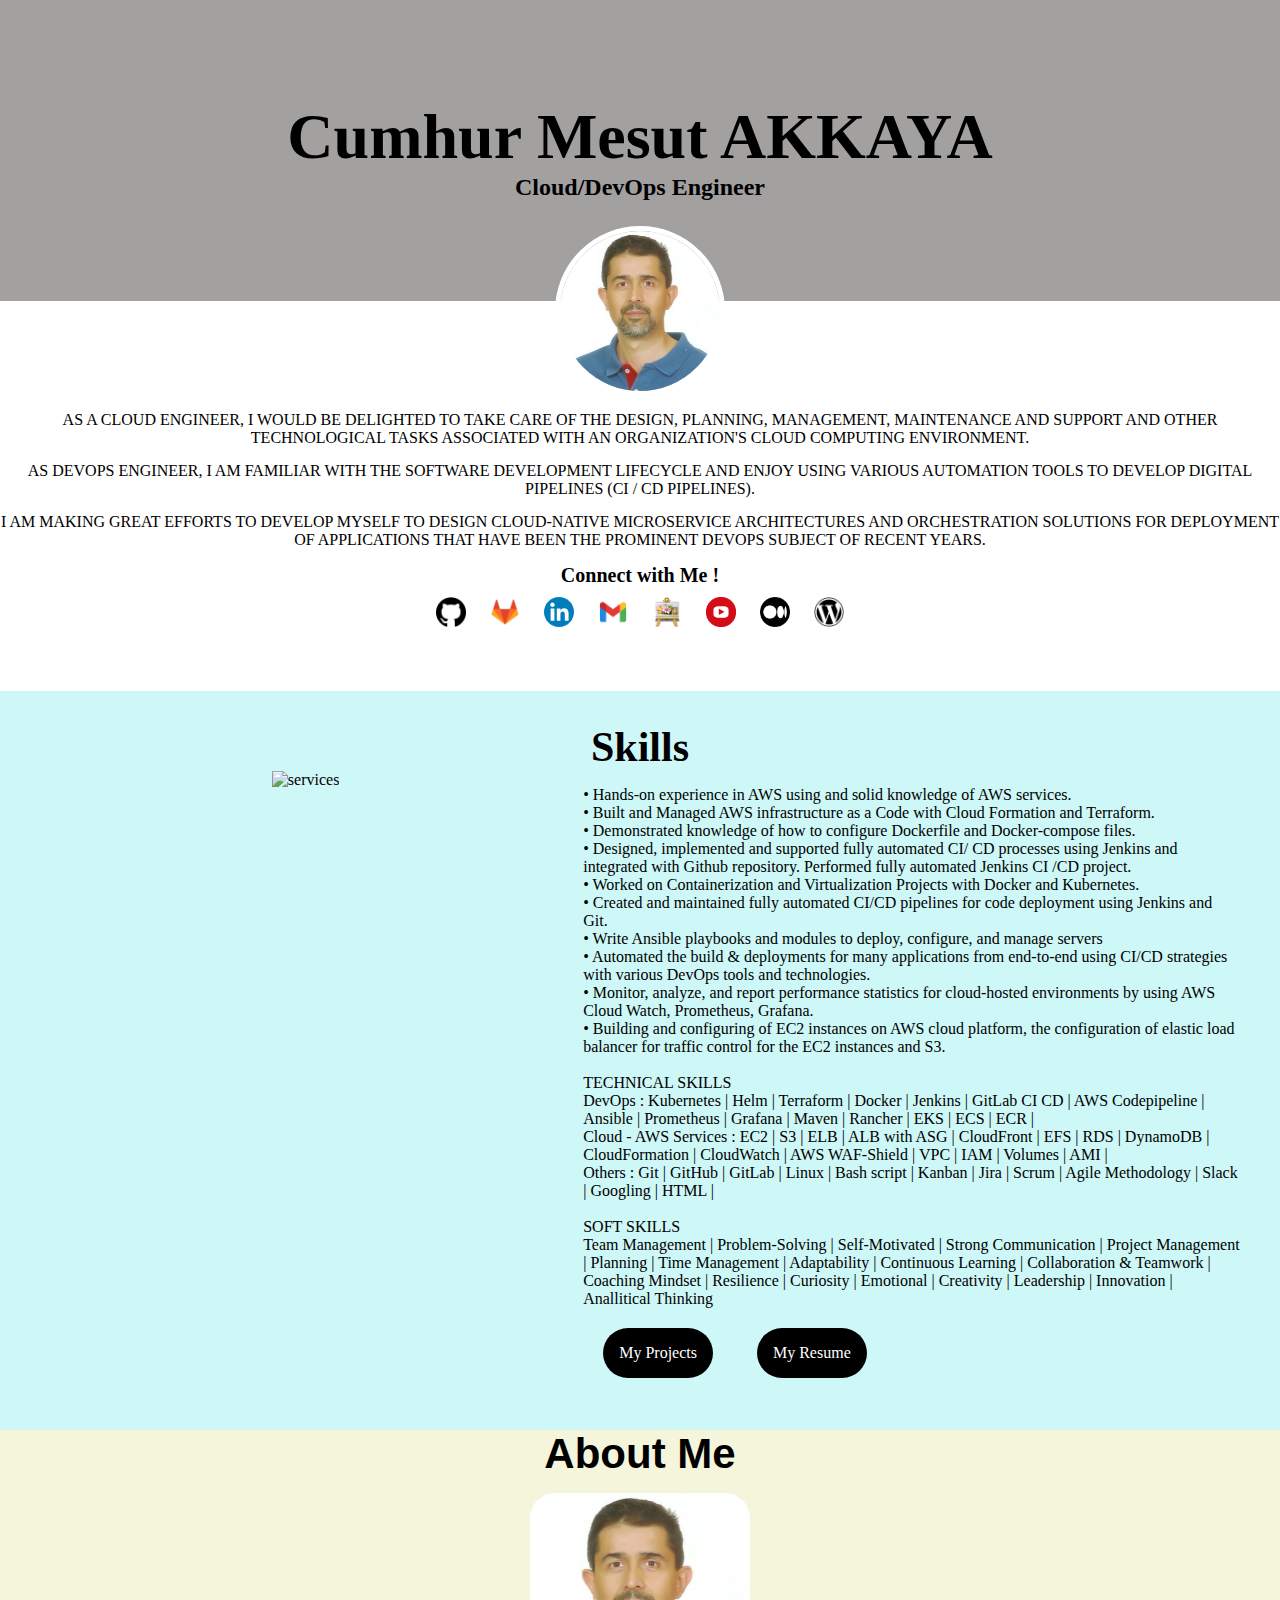
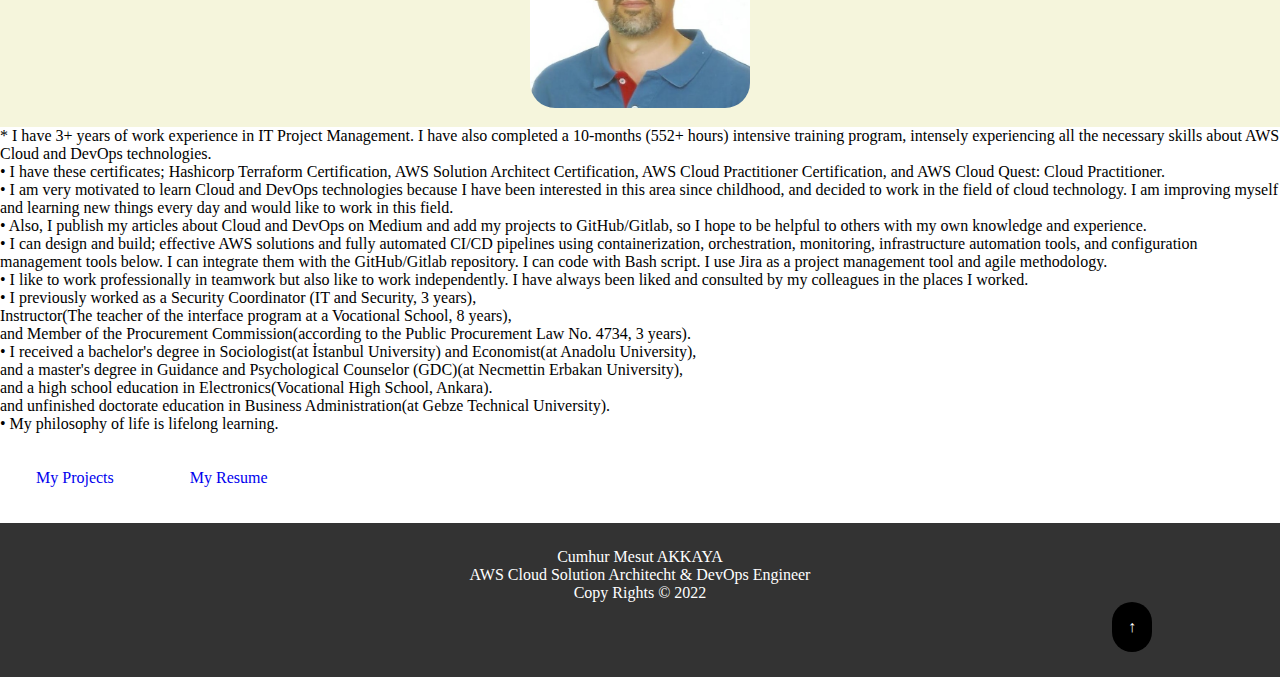
==== index.html @ 7e00892b "added porfolio files" ====
<!DOCTYPE html>
<html lang="en">

<head>
  <meta charset="UTF-8">
  <meta http-equiv="X-UA-Compatible" content="IE=edge">
  <meta name="viewport" content="width=device-width, initial-scale=1.0">
  <title>Cumhur Mesut AKKAYA | Portfolio Page</title>
  <link rel="shortcut icon" type="image/x-icon" href="images/DevOps.jpg" />
  <link rel="stylesheet" href="./main.css">
</head>

<body id="start">
  <!-- Banner -->
  <div id="banner">
    <div id="header">
      <h1> Cumhur Mesut AKKAYA</h1>
      <h2> Cloud/DevOps Engineer</h2>
    </div>
    <img src="./images/person2.jpg" alt="user image" title="Cumhur Mesut AKKAYA" id="user-image">
    <p> AS A CLOUD ENGINEER, I WOULD BE DELIGHTED TO TAKE CARE OF THE DESIGN, PLANNING, MANAGEMENT, MAINTENANCE AND SUPPORT AND OTHER TECHNOLOGICAL TASKS ASSOCIATED WITH AN ORGANIZATION'S CLOUD COMPUTING ENVIRONMENT.</p>
    </b>
    <p> AS DEVOPS ENGINEER, I AM FAMILIAR WITH THE SOFTWARE DEVELOPMENT LIFECYCLE AND ENJOY USING VARIOUS AUTOMATION TOOLS TO DEVELOP DIGITAL PIPELINES (CI / CD PIPELINES).</p>
      
    <p> I AM MAKING GREAT EFFORTS TO DEVELOP MYSELF TO DESIGN CLOUD-NATIVE MICROSERVICE ARCHITECTURES AND ORCHESTRATION SOLUTIONS FOR DEPLOYMENT OF APPLICATIONS THAT HAVE BEEN THE PROMINENT DEVOPS SUBJECT OF RECENT YEARS.</p>

    <h3> Connect with Me !</h3>
    <ul>
      <li>
        <a href="https://github.com/cmakkaya" target="_blank" title="github">
          <img src="./images/social-media/github.png" alt="github logo">
        </a>
      </li>

      <li>
        <a href="https://gitlab.com/cmakkaya" target="_blank" title="gitlab">
          <img src="./images/social-media/gitlab.png" alt="gitlab logo">
        </a>
      </li>

      <li>
        <a href="https://www.linkedin.com/in/cumhurakkaya/" target="_blank" title="Linkedin">
          <img src="./images/social-media/linkdin.svg" alt="Linkdin logo">
        </a>
      </li>

      <li>
        <a href="mailto:cmakkaya.aws@gmail.com" target="_blank" title="Gmail.com">
          <img src="./images/social-media/gmail.com.png" alt="gmail.com logo">
        </a>
      </li>
      
      <li>
        <a href="./projects.html" target="_blank" title="My Project Page">
          <img src="./images/social-media/portfolio_icon.png" alt="Portfolio_Page logo">
        </a>
      </li>

      <li>
        <a href="https://www.youtube.com/@CumhurMesutAkkaya" target="_blank" title="Youtube">
          <img src="./images/social-media/youtube.png" alt="youtube logo">
        </a>
      </li>

      <li>
        <a href="https://medium.com/@cmakkaya" target="_blank" title="Medium">
          <img src="./images/social-media/medium.png" alt="medium logo">
        </a>
      </li>

      <li>
        <a href="https://cloudplatformsanddevops.wordpress.com/" target="_blank" title="WordPress">
          <img src="./images/social-media/wordpress.png" alt="WordPress logo">
        </a>
      </li>

      <!-- <li>
        <a href="https://www.facebook.com/profile.php?id=100084576307405" target="_blank" title="facebook">
          <img src="./images/social-media/facebook.png" alt="facebook logo">
        </a>
      </li> -->


    </ul>
  </div>

  <!-- Services -->

  <div id="services">
    <h1> Skills</h1>

    <div>
      <img src="./images/services.gif" alt="services">
    </div>
    <div id="right-side">
      <p>• Hands-on experience in AWS using and solid knowledge of AWS services.</b>
      <p>• Built and Managed AWS infrastructure as a Code with Cloud Formation and Terraform.
      <p>• Demonstrated knowledge of how to configure Dockerfile and Docker-compose files.
      <p>• Designed, implemented and supported fully automated CI/ CD processes using Jenkins and integrated with Github repository. Performed fully automated Jenkins CI /CD project.
      <p>• Worked on Containerization and Virtualization Projects with Docker and Kubernetes.
      <p>• Created and maintained fully automated CI/CD pipelines for code deployment using Jenkins and Git. 
      <p>• Write Ansible playbooks and modules to deploy, configure, and manage servers
      <p>• Automated the build & deployments for many applications from end-to-end using CI/CD strategies with various DevOps tools and technologies.
      <p>• Monitor, analyze, and report performance statistics for cloud-hosted environments by using AWS Cloud Watch, Prometheus, Grafana.
      <p>• Building and configuring of EC2 instances on AWS cloud platform, the configuration of elastic load balancer for traffic control for the EC2 instances and S3.</p>
      <br>   
      <p>TECHNICAL SKILLS</p>
     
      <p> DevOps  :  Kubernetes | Helm | Terraform | Docker | Jenkins | GitLab CI CD | AWS Codepipeline | Ansible | Prometheus | Grafana | Maven | Rancher | EKS | ECS | ECR |  </p>      
      <p> Cloud - AWS Services  :  EC2 | S3 | ELB | ALB with ASG | CloudFront | EFS | RDS | DynamoDB |  CloudFormation | CloudWatch | AWS WAF-Shield | VPC | IAM | Volumes | AMI | </p>          
      <p>  Others  :  Git | GitHub | GitLab | Linux | Bash script | Kanban | Jira | Scrum | Agile Methodology | Slack | Googling | HTML |   </p>
      <br>
      <p>SOFT SKILLS</p>
            
      <p>  Team Management | Problem-Solving | Self-Motivated | Strong Communication | Project Management | Planning | Time Management | Adaptability | Continuous Learning | Collaboration & Teamwork | Coaching Mindset | Resilience | Curiosity | Emotional | Creativity | Leadership | Innovation | Anallitical Thinking </p>

      <a href="projects.html" class="btn"> My Projects</a>
      <a href="https://www.linkedin.com/in/cumhurakkaya/" class="btn" target="_blank"> My Resume</a>
      

    </div>
  </div>

  <div id="about">
    <h1> About Me </h1>
    <img src="./images/person2.jpg" alt="user image">
  </div>
  <div id="aboutyazi">
    <p> * I have 3+ years of work experience in IT Project Management. I have also completed a 10-months (552+ hours)
      intensive training program, intensely experiencing all the necessary skills about AWS Cloud and DevOps technologies.
    </p>
    
    <p> •  I have these certificates; Hashicorp Terraform Certification, AWS Solution Architect Certification, AWS Cloud Practitioner Certification, and AWS Cloud Quest: Cloud Practitioner.</p>
    
    <p> •  I am very motivated to learn Cloud and DevOps technologies because I have been interested in this area since childhood, and decided to work in the field of cloud technology. I am improving myself and learning new things every day and would like to work in this field. </p>
    
    <p> •  Also, I publish my articles about Cloud and DevOps on Medium and add my projects to GitHub/Gitlab, so I hope to be helpful to others with my own knowledge and experience.</p>
    
    <p> •  I can design and build; effective AWS solutions and fully automated CI/CD pipelines using containerization,
      orchestration, monitoring, infrastructure automation tools, and configuration management tools below. I can integrate them with the GitHub/Gitlab repository. I can code with Bash script. I use Jira as a project management tool and agile methodology. </p>
    <p> •  I like to work professionally in teamwork but also like to work independently. I have always been liked and consulted by my colleagues in the places I worked.</p>
    
    <p> •  I previously worked as a Security Coordinator (IT and Security, 3 years), </p>
    <p>  Instructor(The teacher of the interface program at a Vocational School, 8 years),</p> 
    <p>  and Member of the Procurement Commission(according to the Public Procurement Law No. 4734, 3 years).</p>
    <p> •  I received a bachelor's degree in Sociologist(at İstanbul University) and Economist(at Anadolu University),</p>
    <p> and a master's degree in Guidance and Psychological Counselor (GDC)(at Necmettin Erbakan University),</p>
    <p> and a high school education in Electronics(Vocational High School, Ankara).</p>
    <p> and unfinished doctorate education in Business Administration(at Gebze Technical University).</p>
    <p> •  My philosophy of life is lifelong learning.</p>
  </div>
  
  <div id="resumebanner"></div>  
  <a href="projects.html" class="btn"> My Projects</a>
    <a href="https://www.linkedin.com/in/cumhurakkaya/" class="btn" target="_blank"> My Resume</a>
  </div>

  <div id="footer">
    <p> Cumhur Mesut AKKAYA</p>
    <br>
    </p> AWS Cloud Solution Architecht & DevOps Engineer</p>
    <br>
    </p> Copy Rights &copy; 2022</p> 
    <br>
    <a href="#start" class="btn">&#8593;</a>
  </div>



</body>

</html>
---- main.css ----
@import url('https://fonts.googleapis.com/css2?family=Frutiger:ital,wght@0,100;0,300;0,400;0,500;0,700;0,900;1,100;1,300;1,400;1,500;1,700;1,900&display=swap');

@import url('https://fonts.googleapis.com/css2?family=Frutiger&display=swap');

/* rest */
*{
  margin: 0;
  padding: 0;
  box-sizing: border-box;
}


body{
  font-family: 'Frutiger', Frutiger;
}


.btn{
  display: inline-block;
  padding: 1rem;
  border-radius: 27px;
  text-decoration: none;
  margin: 20px;
}

.btn:hover{
  box-shadow: 2px 2px 10px gray;
}

/* banner */
#banner #header{
  background-color: rgb(163, 160, 160);
  text-align: center;
  padding: 100px;
}

#header h1{
  font-size: 4rem;
}
#header h2{
  font-style: Frutiger;
    font-family: 'Frutiger', Frutiger;
}

#user-image{
  width: 170px;
  height: 170px;
  border-radius: 50%;
  margin: auto;
  display: block;
  margin-top: -75px;
  border: 5px solid white;
}

#banner p, #about p{       #resmin altındaki yazı
  width: 50%;
  margin: 15px auto;
  text-align: center;
}

#banner h3{           
  text-align: center;
  font-family: 'Frutiger', Pacifico;
  font-size: 1.25rem;
}
#banner ul{
  text-align: center;    #sosyal media banner
}

#banner li{
  display: inline-block;
  margin: 10px;
}

#banner ul img{
  width:30px;
}

/* Services */

#services {
  /* text-align: center; */
  padding: 2rem;
}

#services h1, #about{
  text-align: center;
}

#services div{
  width: 45%;    
  display: inline-block;
  text-align: center;
}

#services{
  margin-top: 50px;
  background-color: #CEF7F7;
}

#services h1, #about h1{
  font-size: 42px;
}

#services img{
  width: 80%;
}

#services #right-side{
 vertical-align: top;
 margin-top: 15px;
 text-align: left;
}

#services #right-side p{
  width: 120%;
  text-align: left;
  margin: auto;
}

#services .btn{
  background-color: black;
  color: white;
}

/* About section */
#about{
  background-color: beige;
}
#about h1{
  font-family: 'Arial', cursive;
  
}

#about img{
  width: 220px;
  margin: 15px;
  border-radius: 25px;
}

#about .btn{
  background-color: black;
  color: white;
}


/* Footer */
#footer{
  padding: 25px;
  text-align: center;
  background-color: #333;
  color: white;
}

#footer a{
  background-color: black;
  color: white;
  margin: 0;
  margin-left: 80%;


}
#footer p{
  display: inline;
}
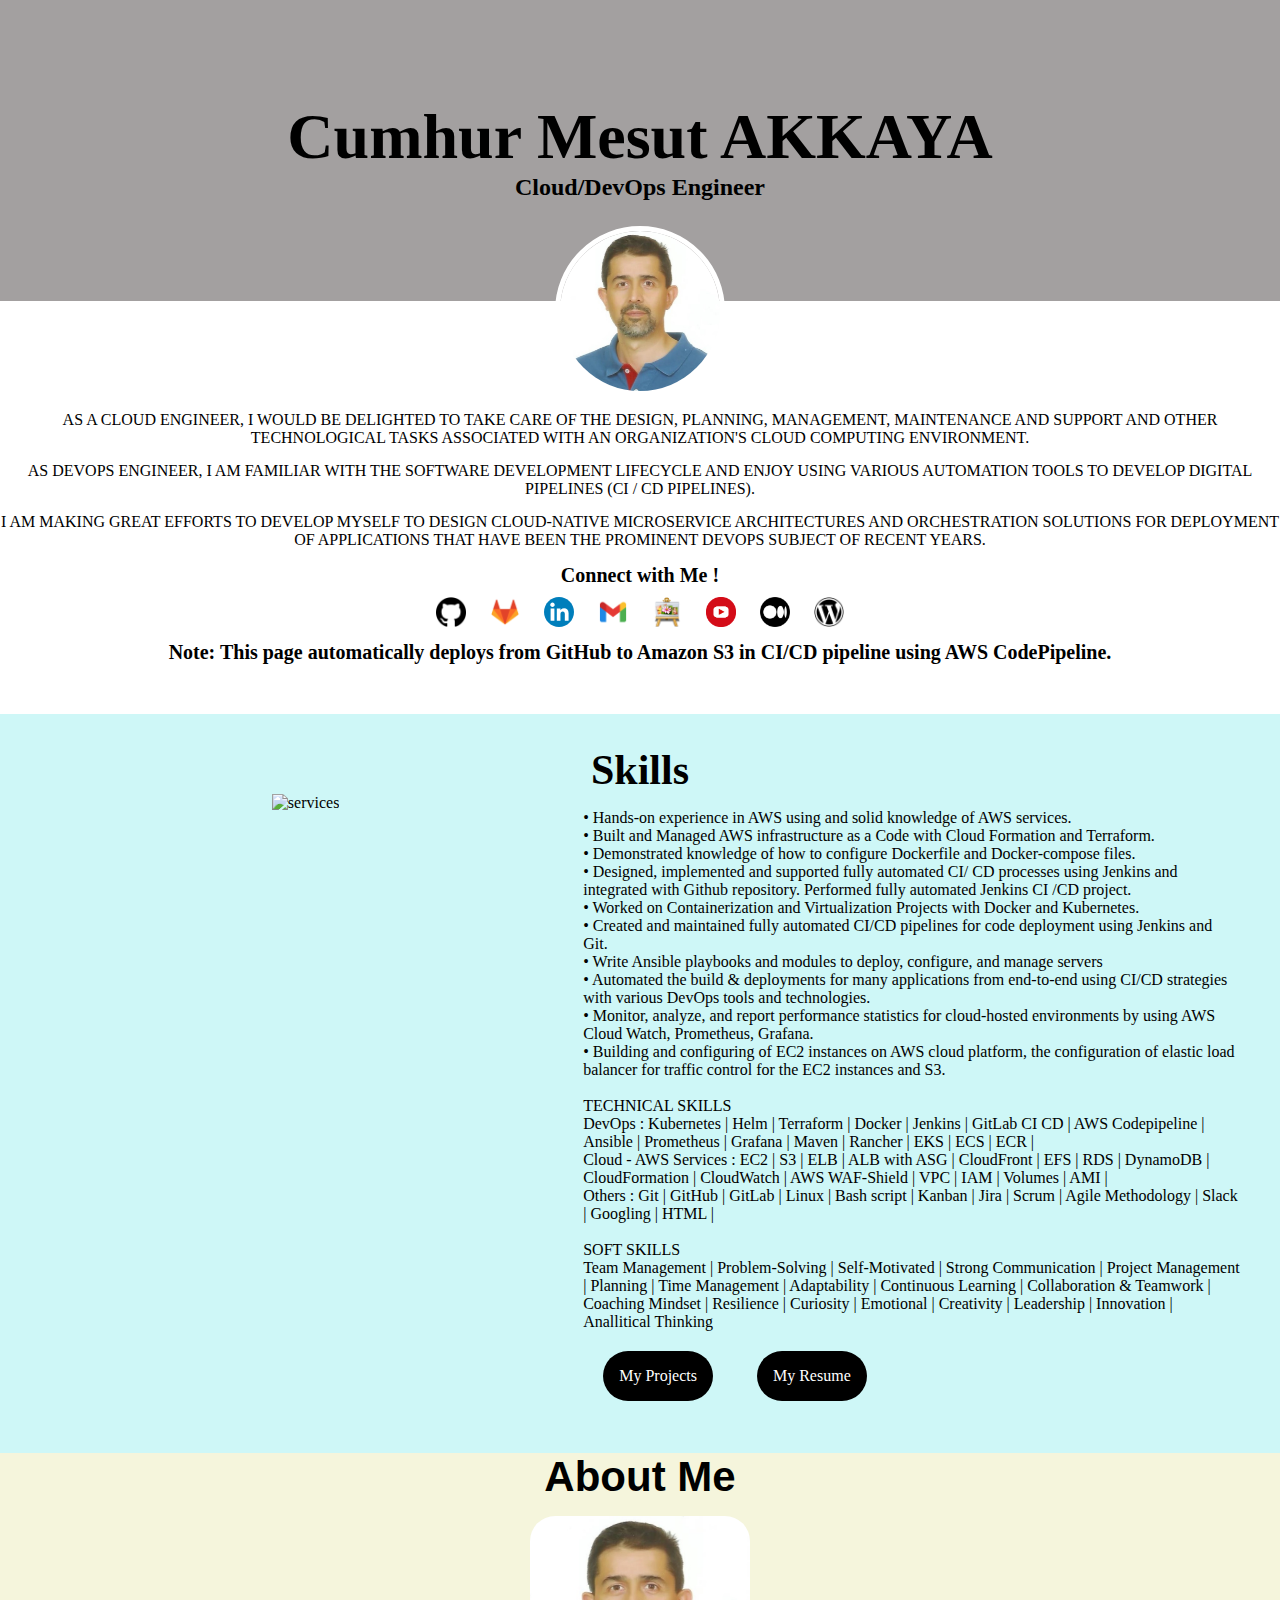
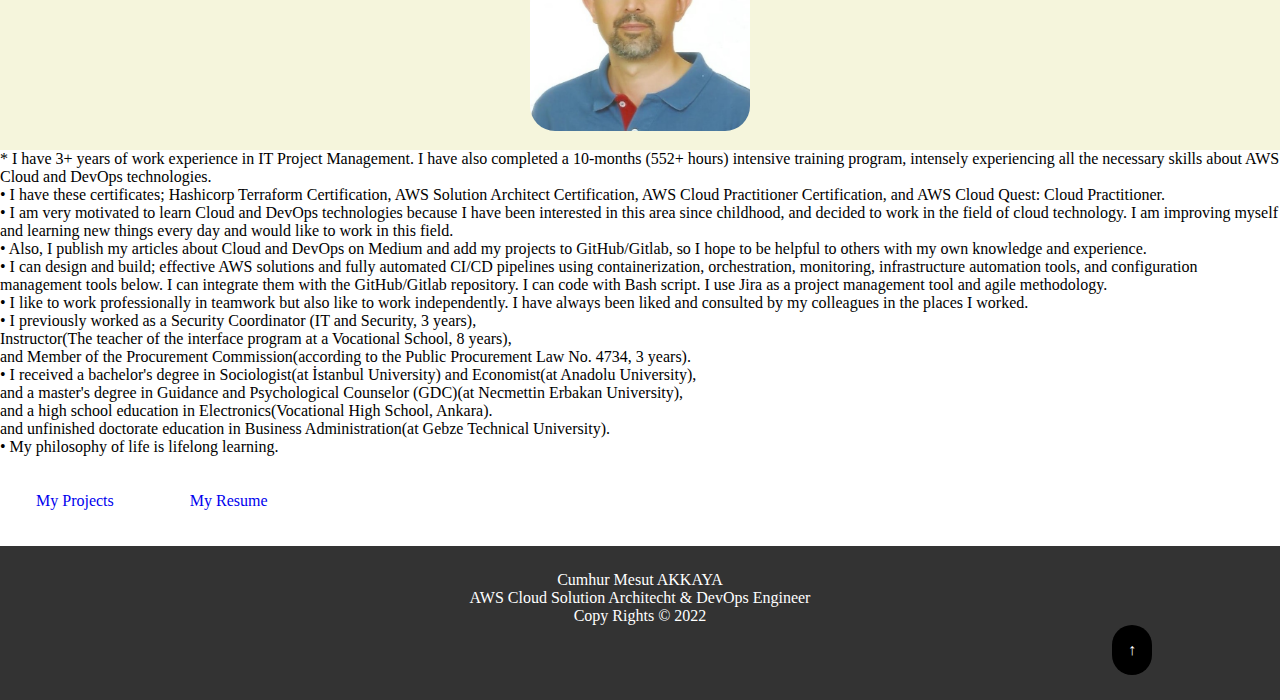
==== commit d7755342: "Update index.html" ====
--- a/index.html
+++ b/index.html
@@ -15,7 +15,7 @@
   <div id="banner">
     <div id="header">
       <h1> Cumhur Mesut AKKAYA</h1>
-      <h2> Cloud/DevOps Engineer</h2>
+      <h2> Cloud/DevOps Engineer</h2>      
     </div>
     <img src="./images/person2.jpg" alt="user image" title="Cumhur Mesut AKKAYA" id="user-image">
     <p> AS A CLOUD ENGINEER, I WOULD BE DELIGHTED TO TAKE CARE OF THE DESIGN, PLANNING, MANAGEMENT, MAINTENANCE AND SUPPORT AND OTHER TECHNOLOGICAL TASKS ASSOCIATED WITH AN ORGANIZATION'S CLOUD COMPUTING ENVIRONMENT.</p>
@@ -79,7 +79,7 @@
           <img src="./images/social-media/facebook.png" alt="facebook logo">
         </a>
       </li> -->
-
+      <h3> Note: This page automatically deploys from GitHub to Amazon S3 in CI/CD pipeline using AWS CodePipeline.</h3>
 
     </ul>
   </div>
@@ -169,4 +169,4 @@
 
 </body>
 
-</html>+</html>
